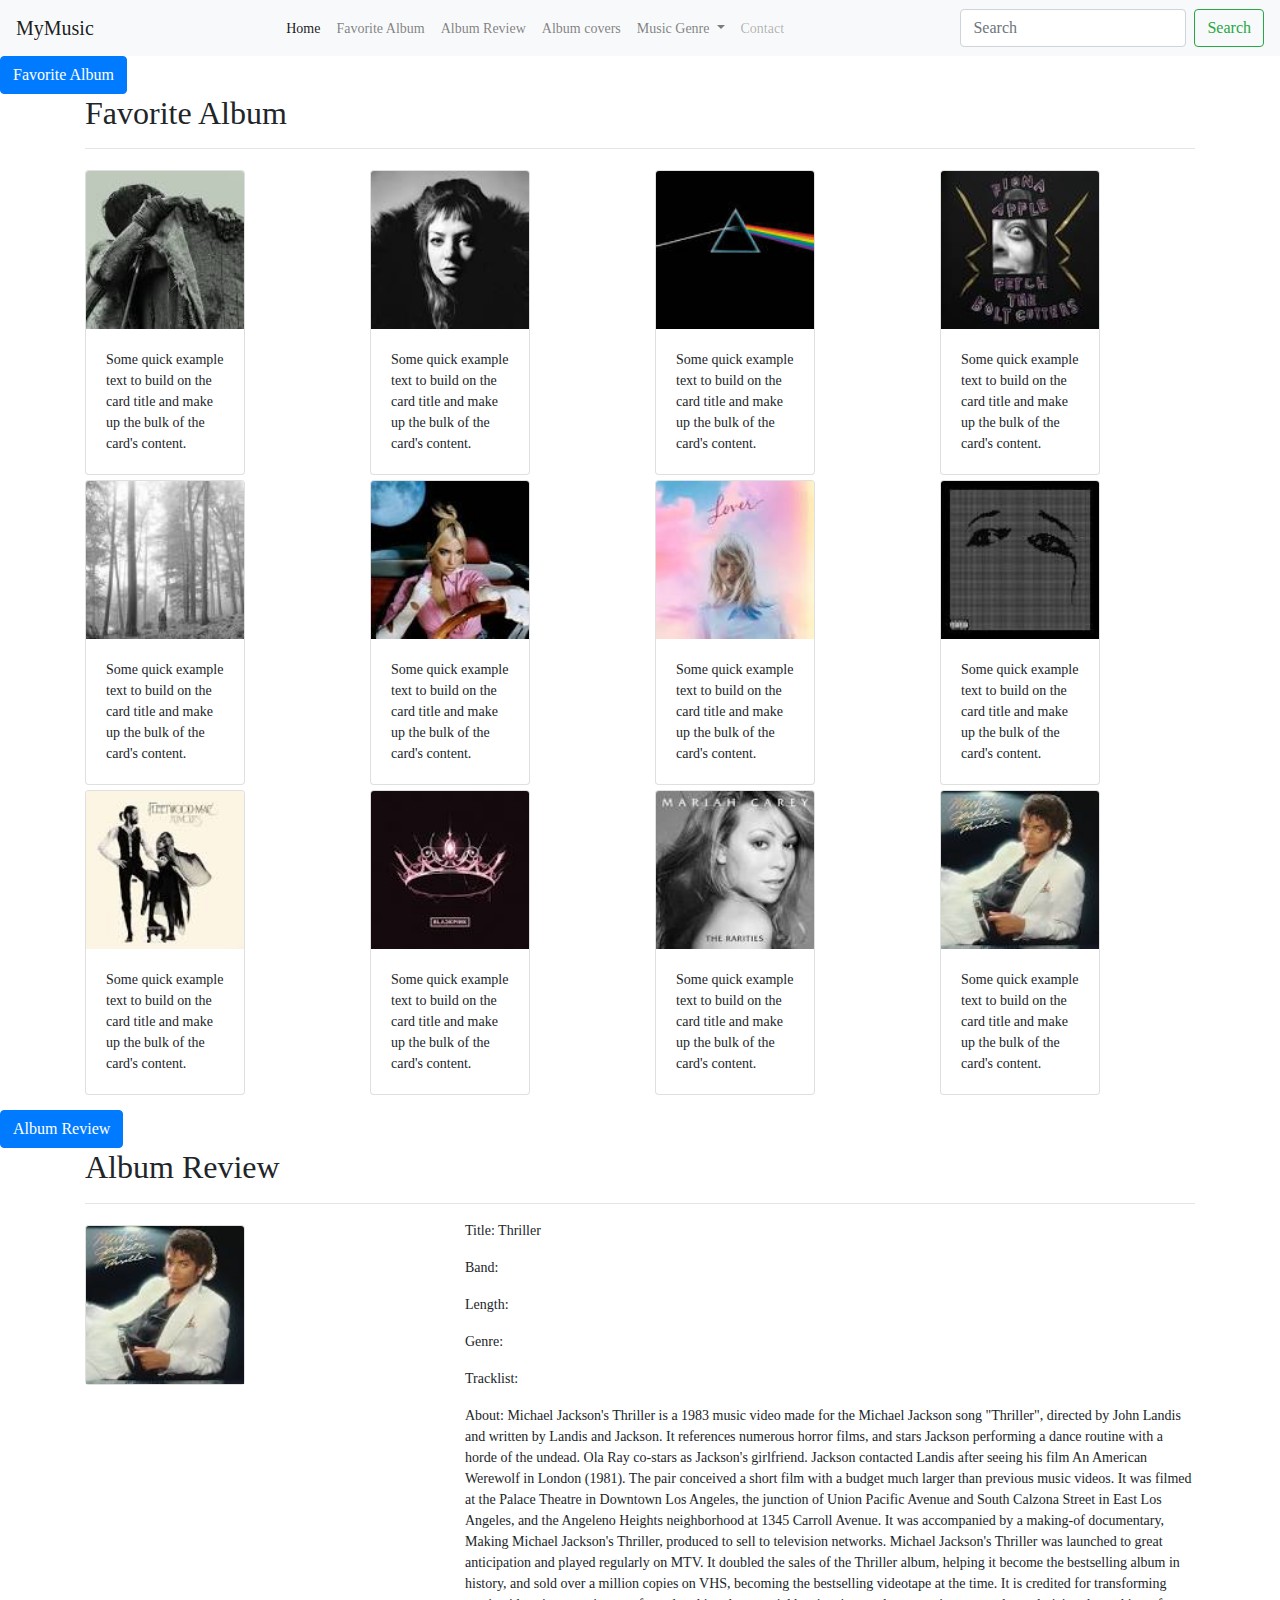
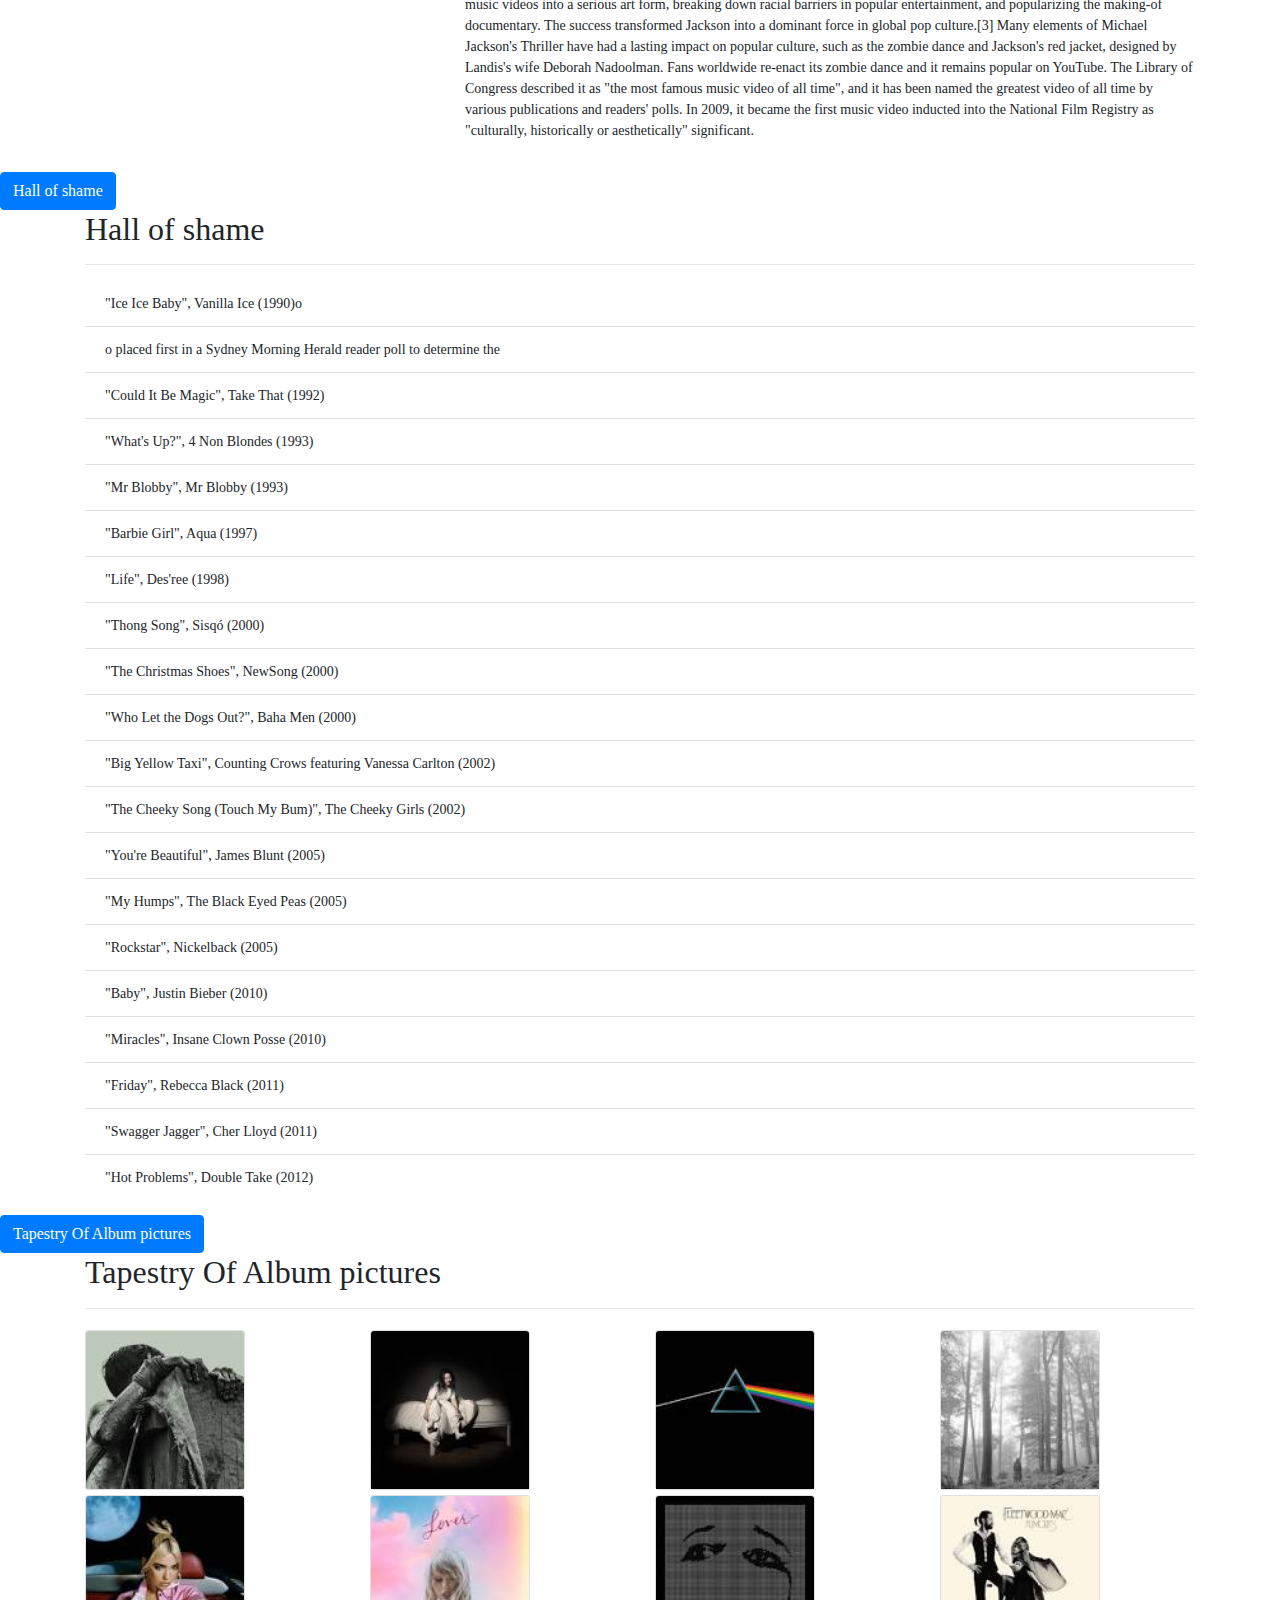
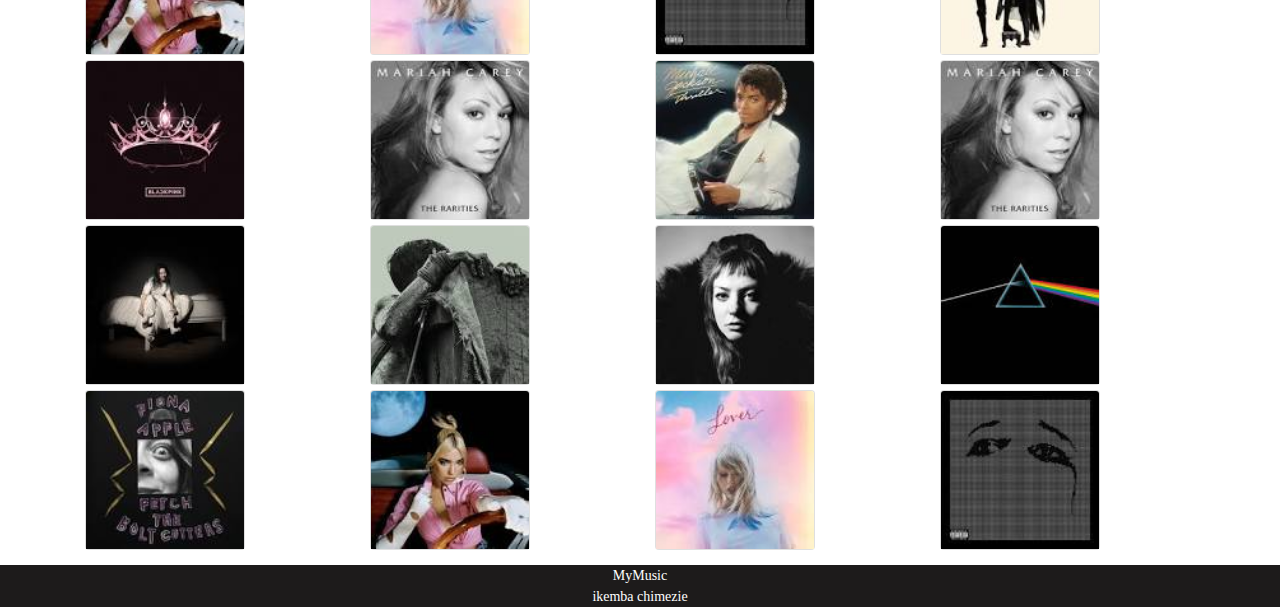
==== M2-D2.html @ e8da53f8 "Renamed index.html" ====
<!DOCTYPE html>
<!--
ASSIGNMENT RULES
- The solution must be pushed to the repository and be available for the tutors by the end of the day.
- You can ask for tutor's help.
- You can google / use StackOverflow BUT we suggest you to use just the material provided.
- To test the page, just open it with your default browser.
- Use Bootstrap4 classes to render the page.
- Use correctly containers and rows in order to achieve a great display.
ASSIGNMENT TOPIC
You are creating a website to showcase your favourite music albums.
In this page you'd like to have a short bio of yourself, the top albums of your life, 
the worst album you ever listen to and everything related to the music you love.
NOTE:
Most of the times, even the most expert of designers needs inspiration.
Spend 30 minutes surfing the web and searching for the way of rapresenting album that you like the most.
Could be the Amazon way, the Spotify or Apple music way or some other blog out there.
-->

<html lang="en">
  <head>
    <meta charset="utf-8" />
    <meta
      name="viewport"
      content="width=device-width, initial-scale=1, shrink-to-fit=no"
    />
    <!-- Bootstrap CSS -->
    <link
      rel="stylesheet"
      href="https://stackpath.bootstrapcdn.com/bootstrap/4.5.2/css/bootstrap.min.css"
      integrity="sha384-JcKb8q3iqJ61gNV9KGb8thSsNjpSL0n8PARn9HuZOnIxN0hoP+VmmDGMN5t9UJ0Z"
      crossorigin="anonymous"
    />

    <title>MyMusic</title>
    <!-- IMPORT ALL THE BOOTSTRAP RELATED CSS & SCRIPTS-->

    <style>
      /* EXERCISE 1
            For all Albums we'd like to have a consistent style.
            Create a class for:
            - The album container
            - The album cover
            - The album title
            - The album group / singer / dj
            - The album genre
            - The album duration
            - etc
         */
      * {
        box-sizing: border-box;
        margin: 0;
        padding: 0;
        font-family: "Nova Square", cursive;
      }

      body {
        max-width: 100%;
        margin: 0 auto;
        font-family: "Roboto", sans-serif;
        font-size: 14px;
      }
      .card {
        margin-top: 5px;
      }

      footer {
        background-color: rgb(29, 27, 27);
        color: white;
        width: 100%;
      }
      .container {
        margin-bottom: 15px;
      }
      .album-container {
      }

      .album-title {
      }

      .album-cover {
      }

      .album-group {
      }

      .album-genre {
      }

      .album-duration {
      }
    </style>
    <!-- Optional JavaScript -->
    <!-- jQuery first, then Popper.js, then Bootstrap JS -->
    <script
      src="https://code.jquery.com/jquery-3.5.1.slim.min.js"
      integrity="sha384-DfXdz2htPH0lsSSs5nCTpuj/zy4C+OGpamoFVy38MVBnE+IbbVYUew+OrCXaRkfj"
      crossorigin="anonymous"
    ></script>
    <script
      src="https://cdn.jsdelivr.net/npm/popper.js@1.16.1/dist/umd/popper.min.js"
      integrity="sha384-9/reFTGAW83EW2RDu2S0VKaIzap3H66lZH81PoYlFhbGU+6BZp6G7niu735Sk7lN"
      crossorigin="anonymous"
    ></script>
    <script
      src="https://stackpath.bootstrapcdn.com/bootstrap/4.5.2/js/bootstrap.min.js"
      integrity="sha384-B4gt1jrGC7Jh4AgTPSdUtOBvfO8shuf57BaghqFfPlYxofvL8/KUEfYiJOMMV+rV"
      crossorigin="anonymous"
    ></script>
  </head>
  <body>
    <!-- EXERCISE 2 
            Implement a navigation bar using the bootstrap component
            This navigation bar must be linked to every section in your page
        -->
    <nav class="navbar navbar-expand-lg navbar-light bg-light">
      <a class="navbar-brand" href="#">MyMusic</a>
      <button
        class="navbar-toggler"
        type="button"
        data-toggle="collapse"
        data-target="#navbarSupportedContent"
        aria-controls="navbarSupportedContent"
        aria-expanded="false"
        aria-label="Toggle navigation"
      >
        <span class="navbar-toggler-icon"></span>
      </button>

      <div
        class="collapse navbar-collapse text-center"
        id="navbarSupportedContent"
      >
        <ul class="navbar-nav mx-auto">
          <li class="nav-item active">
            <a class="nav-link" href="#"
              >Home <span class="sr-only">(current)</span></a
            >
          </li>
          <li class="nav-item">
            <a class="nav-link" href="#">Favorite Album</a>
          </li>
          <li class="nav-item">
            <a class="nav-link" href="#">Album Review</a>
          </li>
          <li class="nav-item">
            <a class="nav-link" href="#">Album covers</a>
          </li>

          <li class="nav-item dropdown">
            <a
              class="nav-link dropdown-toggle"
              href="#"
              id="navbarDropdown"
              role="button"
              data-toggle="dropdown"
              aria-haspopup="true"
              aria-expanded="false"
            >
              Music Genre
            </a>
            <div class="dropdown-menu" aria-labelledby="navbarDropdown">
              <a class="dropdown-item" href="#">Action</a>
              <a class="dropdown-item" href="#">Another action</a>
              <div class="dropdown-divider"></div>
              <a class="dropdown-item" href="#">Something else here</a>
            </div>
          </li>
          <li class="nav-item">
            <a
              class="nav-link disabled"
              href="#"
              tabindex="-1"
              aria-disabled="true"
              >Contact</a
            >
          </li>
        </ul>
        <form class="form-inline my-2 my-lg-0">
          <input
            class="form-control mr-sm-2"
            type="search"
            placeholder="Search"
            aria-label="Search"
          />
          <button class="btn btn-outline-success my-2 my-sm-0" type="submit">
            Search
          </button>
        </form>
      </div>
    </nav>

    <!-- EXERCISE 3
            Create a responsive section for your favourite albums.
            In this section you should have:
            - 4 albums per row when the screen is very large
            - 3 albums per row when you are on a tablet (or a smaller window)
            - 2 albums per row when you are on a small screen
        -->
        <a
        class="btn btn-primary"
        data-toggle="collapse"
        href="#fav"
        role="button"
        aria-expanded="false"
        aria-controls="fav"
      >
       Favorite Album
      </a>
    <div class="container" id="fav">
      <h2>Favorite Album</h2>
      <hr />
      <div class="row">
        <div class="col-6 col-sm-6 col-md-4 col-lg-3">
          <div class="card" style="width: 10rem">
            <img
              src="./image/alas vending.jpg"
              class="card-img-top"
              alt="..."
            />
            <div class="card-body">
              <p class="card-text">
                Some quick example text to build on the card title and make up
                the bulk of the card's content.
              </p>
            </div>
          </div>
        </div>
        <div class="col-6 col-sm-6 col-md-4 col-lg-3">
          <div class="card" style="width: 10rem">
            <img src="./image/all mirrors.jpg" class="card-img-top" alt="..." />
            <div class="card-body">
              <p class="card-text">
                Some quick example text to build on the card title and make up
                the bulk of the card's content.
              </p>
            </div>
          </div>
        </div>
        <div class="col-6 col-sm-6 col-md-4 col-lg-3">
          <div class="card" style="width: 10rem">
            <img
              src="./image/darkside of the moon.jpg"
              class="card-img-top"
              alt="..."
            />
            <div class="card-body">
              <p class="card-text">
                Some quick example text to build on the card title and make up
                the bulk of the card's content.
              </p>
            </div>
          </div>
        </div>
        <div class="col-6 col-sm-6 col-md-4 col-lg-3">
          <div class="card" style="width: 10rem">
            <img
              src="./image/fetch the bolt.jpg"
              class="card-img-top"
              alt="..."
            />
            <div class="card-body">
              <p class="card-text">
                Some quick example text to build on the card title and make up
                the bulk of the card's content.
              </p>
            </div>
          </div>
        </div>
        <div class="col-6 col-sm-6 col-md-4 col-lg-3">
          <div class="card" style="width: 10rem">
            <img src="./image/folklore.jpg" class="card-img-top" alt="..." />
            <div class="card-body">
              <p class="card-text">
                Some quick example text to build on the card title and make up
                the bulk of the card's content.
              </p>
            </div>
          </div>
        </div>
        <div class="col-6 col-sm-6 col-md-4 col-lg-3">
          <div class="card" style="width: 10rem">
            <img src="./image/future.jpg" class="card-img-top" alt="..." />
            <div class="card-body">
              <p class="card-text">
                Some quick example text to build on the card title and make up
                the bulk of the card's content.
              </p>
            </div>
          </div>
        </div>
        <div class="col-6 col-sm-6 col-md-4 col-lg-3">
          <div class="card" style="width: 10rem">
            <img src="./image/lover.jpg" class="card-img-top" alt="..." />
            <div class="card-body">
              <p class="card-text">
                Some quick example text to build on the card title and make up
                the bulk of the card's content.
              </p>
            </div>
          </div>
        </div>
        <div class="col-6 col-sm-6 col-md-4 col-lg-3">
          <div class="card" style="width: 10rem">
            <img src="./image/olms.jpg" class="card-img-top" alt="..." />
            <div class="card-body">
              <p class="card-text">
                Some quick example text to build on the card title and make up
                the bulk of the card's content.
              </p>
            </div>
          </div>
        </div>
        <div class="col-6 col-sm-6 col-md-4 col-lg-3">
          <div class="card" style="width: 10rem">
            <img src="./image/rumours.jpg" class="card-img-top" alt="..." />
            <div class="card-body">
              <p class="card-text">
                Some quick example text to build on the card title and make up
                the bulk of the card's content.
              </p>
            </div>
          </div>
        </div>
        <div class="col-6 col-sm-6 col-md-4 col-lg-3">
          <div class="card" style="width: 10rem">
            <img src="./image/The album.jpg" class="card-img-top" alt="..." />
            <div class="card-body">
              <p class="card-text">
                Some quick example text to build on the card title and make up
                the bulk of the card's content.
              </p>
            </div>
          </div>
        </div>
        <div class="col-6 col-sm-6 col-md-4 col-lg-3">
          <div class="card" style="width: 10rem">
            <img
              src="./image/the rarities.jpg"
              class="card-img-top"
              alt="..."
            />
            <div class="card-body">
              <p class="card-text">
                Some quick example text to build on the card title and make up
                the bulk of the card's content.
              </p>
            </div>
          </div>
        </div>
        <div class="col-6 col-sm-6 col-md-4 col-lg-3">
          <div class="card" style="width: 10rem">
            <img src="./image/thriller.jpg" class="card-img-top" alt="..." />
            <div class="card-body">
              <p class="card-text">
                Some quick example text to build on the card title and make up
                the bulk of the card's content.
              </p>
            </div>
          </div>
        </div>
      </div>
    </div>
    <!-- EXERCISE 4
            Create a section for the album review.
            Pick one of your fav albums, and create a section with:
            - Cover
            - Title
            - Band
            - Lenght
            - Genre
            - Tracklist
            - ... And whatever you think it's interesting about it!
        -->
    <a
      class="btn btn-primary"
      data-toggle="collapse"
      href="#review"
      role="button"
      aria-expanded="false"
      aria-controls="review"
    >
      Album Review
    </a>
    <div class="container" id="review">
      <h2>Album Review</h2>
      <hr />
      <div class="row">
        <div class="col-4">
          <div class="card" style="width: 10rem">
            <img src="./image/thriller.jpg" class="card-img-top" alt="..." />
          </div>
        </div>
        <div class="col-8">
          <p>Title: Thriller</p>
          <p>Band:</p>
          <p>Length:</p>
          <p>Genre:</p>
          <p>Tracklist:</p>
          <p>
            About: Michael Jackson's Thriller is a 1983 music video made for the
            Michael Jackson song "Thriller", directed by John Landis and written
            by Landis and Jackson. It references numerous horror films, and
            stars Jackson performing a dance routine with a horde of the undead.
            Ola Ray co-stars as Jackson's girlfriend. Jackson contacted Landis
            after seeing his film An American Werewolf in London (1981). The
            pair conceived a short film with a budget much larger than previous
            music videos. It was filmed at the Palace Theatre in Downtown Los
            Angeles, the junction of Union Pacific Avenue and South Calzona
            Street in East Los Angeles, and the Angeleno Heights neighborhood at
            1345 Carroll Avenue. It was accompanied by a making-of documentary,
            Making Michael Jackson's Thriller, produced to sell to television
            networks. Michael Jackson's Thriller was launched to great
            anticipation and played regularly on MTV. It doubled the sales of
            the Thriller album, helping it become the bestselling album in
            history, and sold over a million copies on VHS, becoming the
            bestselling videotape at the time. It is credited for transforming
            music videos into a serious art form, breaking down racial barriers
            in popular entertainment, and popularizing the making-of
            documentary. The success transformed Jackson into a dominant force
            in global pop culture.[3] Many elements of Michael Jackson's
            Thriller have had a lasting impact on popular culture, such as the
            zombie dance and Jackson's red jacket, designed by Landis's wife
            Deborah Nadoolman. Fans worldwide re-enact its zombie dance and it
            remains popular on YouTube. The Library of Congress described it as
            "the most famous music video of all time", and it has been named the
            greatest video of all time by various publications and readers'
            polls. In 2009, it became the first music video inducted into the
            National Film Registry as "culturally, historically or
            aesthetically" significant.
          </p>
        </div>
    </div>
</div>
        <a
          class="btn btn-primary"
          data-toggle="collapse"
          href="#hall"
          role="button"
          aria-expanded="false"
          aria-controls="hall"
        >
          Hall of shame
        </a>
        <div class="container" id="hall">
          <h2>Hall of shame</h2>
          <hr />
          <ul class="list-group list-group-flush">
            <li class="list-group-item">"Ice Ice Baby", Vanilla Ice (1990)o</li>
            <li class="list-group-item">
              o placed first in a Sydney Morning Herald reader poll to determine
              the
            </li>
            <li class="list-group-item">
              "Could It Be Magic", Take That (1992)
            </li>
            <li class="list-group-item">"What's Up?", 4 Non Blondes (1993)</li>
            <li class="list-group-item">"Mr Blobby", Mr Blobby (1993)</li>
            <li class="list-group-item">"Barbie Girl", Aqua (1997)</li>
            <li class="list-group-item">"Life", Des'ree (1998)</li>
            <li class="list-group-item">"Thong Song", Sisqó (2000)</li>
            <li class="list-group-item">
              "The Christmas Shoes", NewSong (2000)
            </li>
            <li class="list-group-item">
              "Who Let the Dogs Out?", Baha Men (2000)
            </li>
            <li class="list-group-item">
              "Big Yellow Taxi", Counting Crows featuring Vanessa Carlton (2002)
            </li>
            <li class="list-group-item">
              "The Cheeky Song (Touch My Bum)", The Cheeky Girls (2002)
            </li>
            <li class="list-group-item">
              "You're Beautiful", James Blunt (2005)
            </li>
            <li class="list-group-item">
              "My Humps", The Black Eyed Peas (2005)
            </li>
            <li class="list-group-item">"Rockstar", Nickelback (2005)</li>
            <li class="list-group-item">"Baby", Justin Bieber (2010)</li>
            <li class="list-group-item">
              "Miracles", Insane Clown Posse (2010)
            </li>
            <li class="list-group-item">"Friday", Rebecca Black (2011)</li>
            <li class="list-group-item">"Swagger Jagger", Cher Lloyd (2011)</li>
            <li class="list-group-item">"Hot Problems", Double Take (2012)</li>
          </ul>
        </div>

        <a
          class="btn btn-primary"
          data-toggle="collapse"
          href="#covers"
          role="button"
          aria-expanded="false"
          aria-controls="covers"
        >
          Tapestry Of Album pictures
        </a>
        <div class="container" id="covers">
          <h2>Tapestry Of Album pictures</h2>
          <hr />

          <div class="row">
            <div class="col-6 col-md-4 col-lg-3">
              <div class="card" style="width: 10rem">
                <img
                  src="./image/alas vending.jpg"
                  class="card-img-top"
                  alt="..."
                />
              </div>
            </div>
            <div class="col-6 col-md-4 col-lg-3">
              <div class="card" style="width: 10rem">
                <img
                  src="./image/when we all.jpg"
                  class="card-img-top"
                  alt="..."
                />
              </div>
            </div>
            <div class="col-6 col-md-4 col-lg-3">
              <div class="card" style="width: 10rem">
                <img
                  src="./image/darkside of the moon.jpg"
                  class="card-img-top"
                  alt="..."
                />
              </div>
            </div>
            <div class="col-6 col-md-4 col-lg-3">
              <div class="card" style="width: 10rem">
                <img
                  src="./image/folklore.jpg"
                  class="card-img-top"
                  alt="..."
                />
              </div>
            </div>
            <div class="col-6 col-md-4 col-lg-3">
              <div class="card" style="width: 10rem">
                <img src="./image/future.jpg" class="card-img-top" alt="..." />
              </div>
            </div>
            <div class="col-6 col-md-4 col-lg-3">
              <div class="card" style="width: 10rem">
                <img src="./image/lover.jpg" class="card-img-top" alt="..." />
              </div>
            </div>
            <div class="col-6 col-md-4 col-lg-3">
              <div class="card" style="width: 10rem">
                <img src="./image/olms.jpg" class="card-img-top" alt="..." />
              </div>
            </div>
            <div class="col-6 col-md-4 col-lg-3">
              <div class="card" style="width: 10rem">
                <img src="./image/rumours.jpg" class="card-img-top" alt="..." />
              </div>
            </div>
            <div class="col-6 col-md-4 col-lg-3">
              <div class="card" style="width: 10rem">
                <img
                  src="./image/The album.jpg"
                  class="card-img-top"
                  alt="..."
                />
              </div>
            </div>
            <div class="col-6 col-md-4 col-lg-3">
              <div class="card" style="width: 10rem">
                <img
                  src="./image/the rarities.jpg"
                  class="card-img-top"
                  alt="..."
                />
              </div>
            </div>
            <div class="col-6 col-md-4 col-lg-3">
              <div class="card" style="width: 10rem">
                <img
                  src="./image/thriller.jpg"
                  class="card-img-top"
                  alt="..."
                />
              </div>
            </div>
            <div class="col-6 col-md-4 col-lg-3">
              <div class="card" style="width: 10rem">
                <img
                  src="./image/the rarities.jpg"
                  class="card-img-top"
                  alt="..."
                />
              </div>
            </div>
            <div class="col-6 col-md-4 col-lg-3">
              <div class="card" style="width: 10rem">
                <img
                  src="./image/when we all.jpg"
                  class="card-img-top"
                  alt="..."
                />
              </div>
            </div>
            <div class="col-6 col-md-4 col-lg-3">
              <div class="card" style="width: 10rem">
                <img
                  src="./image/alas vending.jpg"
                  class="card-img-top"
                  alt="..."
                />
              </div>
            </div>
            <div class="col-6 col-md-4 col-lg-3">
              <div class="card" style="width: 10rem">
                <img
                  src="./image/all mirrors.jpg"
                  class="card-img-top"
                  alt="..."
                />
              </div>
            </div>
            <div class="col-6 col-md-4 col-lg-3">
              <div class="card" style="width: 10rem">
                <img
                  src="./image/darkside of the moon.jpg"
                  class="card-img-top"
                  alt="..."
                />
              </div>
            </div>
            <div class="col-6 col-md-4 col-lg-3">
              <div class="card" style="width: 10rem">
                <img
                  src="./image/fetch the bolt.jpg"
                  class="card-img-top"
                  alt="..."
                />
              </div>
            </div>
            <div class="col-6 col-md-4 col-lg-3">
              <div class="card" style="width: 10rem">
                <img src="./image/future.jpg" class="card-img-top" alt="..." />
              </div>
            </div>
            <div class="col-6 col-md-4 col-lg-3">
              <div class="card" style="width: 10rem">
                <img src="./image/lover.jpg" class="card-img-top" alt="..." />
              </div>
            </div>
            <div class="col-6 col-md-4 col-lg-3">
              <div class="card" style="width: 10rem">
                <img src="./image/olms.jpg" class="card-img-top" alt="..." />
              </div>
            </div>
          </div>
        </div>
      </div>
    </div>
    <!-- EXERCISE 5
            Worst album list! Find out the music you don't really like or you find overrated and list it
            in this "hall of shame" chart!
        -->

    <!-- EXERCISE 6
            Do you have any musician / band you admire or you are fan of?
            This section is dedicated to him / her / them!
            Feel free to experiment in this part of the page.
        -->

    <!-- EXERCISE 7
            Just covers!
            Create a tapestry of album pictures. Every album picture must be "square" (use CSS to do that).
            Put at least 20 covers (also repeated) to have a nice effect and see how Bootstrap handles it.
        -->

    <!-- EXERCISE 8
            Implement a footer with some information / social links
        -->

    <!-- EXTRA:
         EXERCISE 9
            Create album details that are going to be toggled on and off by clicking on the album image
        -->

    <!-- EXERCISE 10
            Add a button to each section. By clicking on it the section body appears (if hidden) or disappears (if visible)
        -->

    <!--
            EXERCISE 11
            Add in the footer a field that counts, on page load, how many ALBUMS are on the page 
        -->
  </body>

  <footer class="container-fluid text-center">
    MyMusic<br />
    ikemba chimezie
  </footer>
</html>
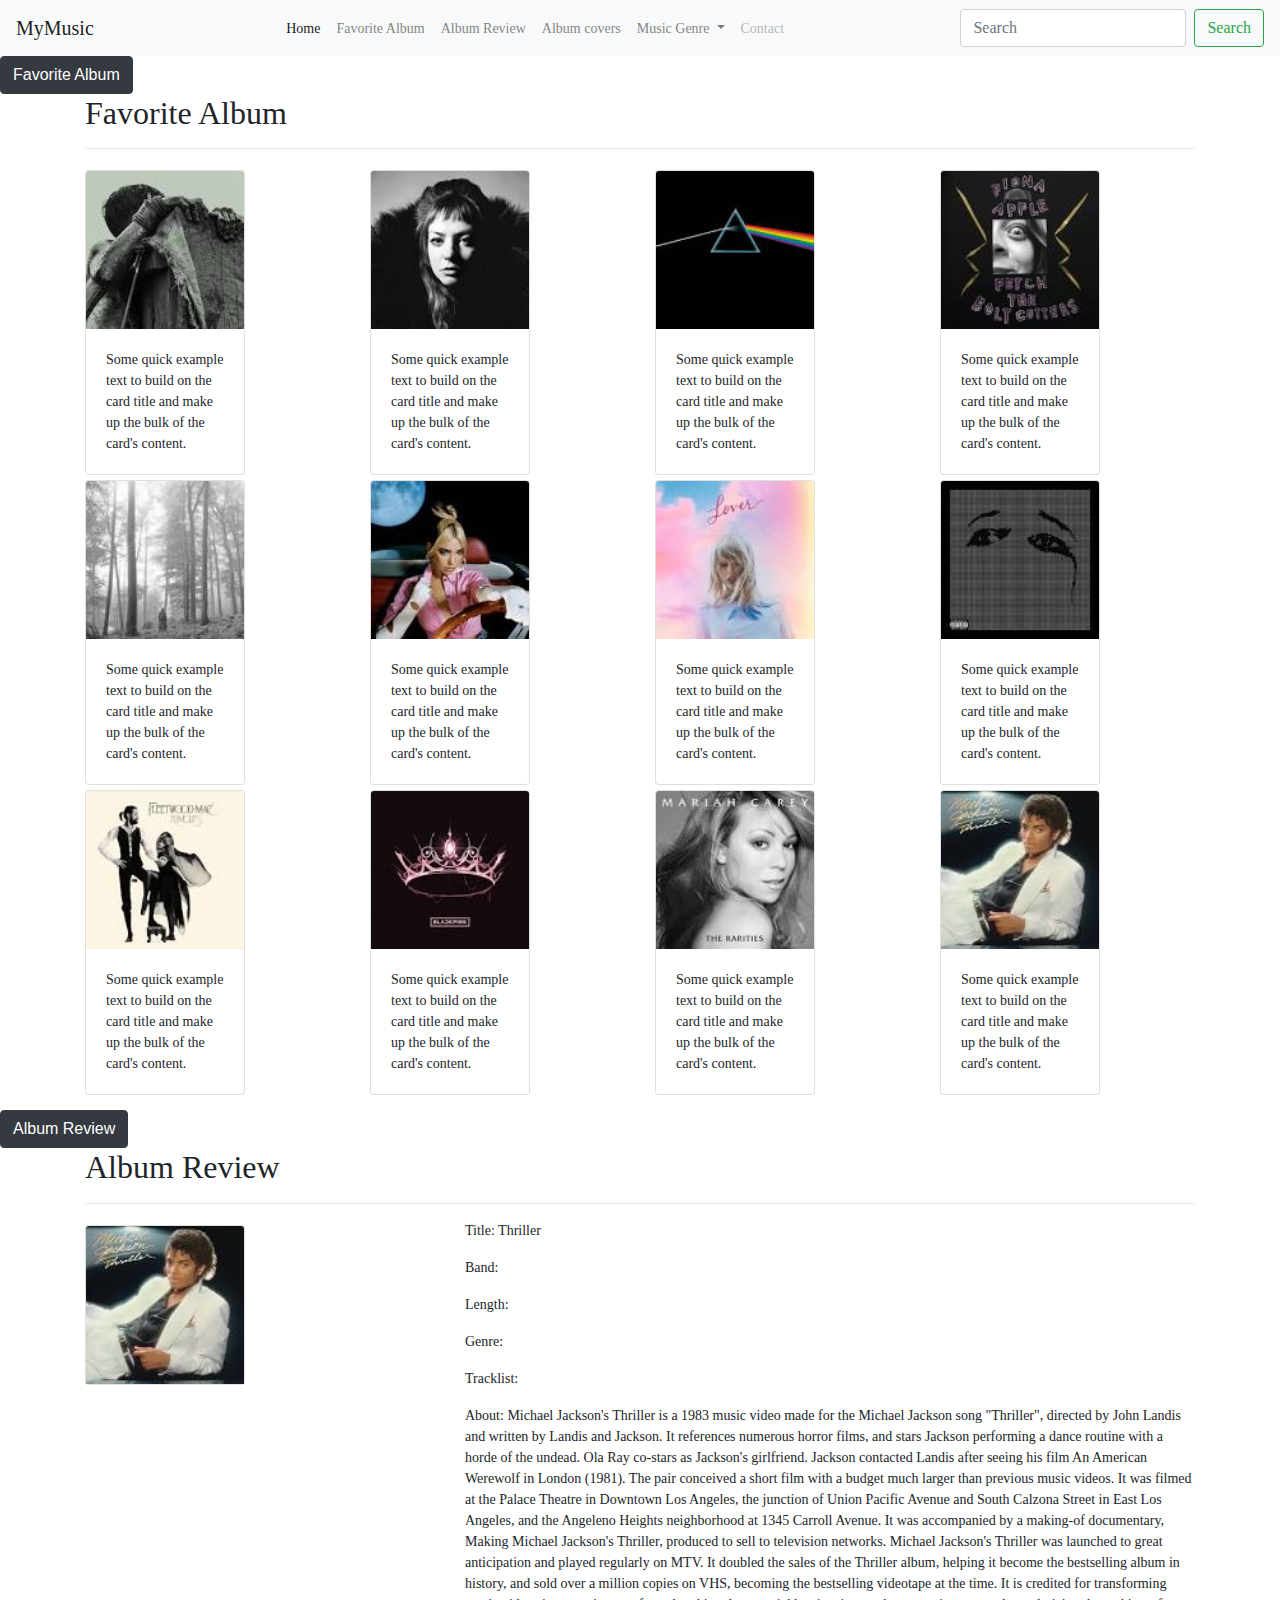
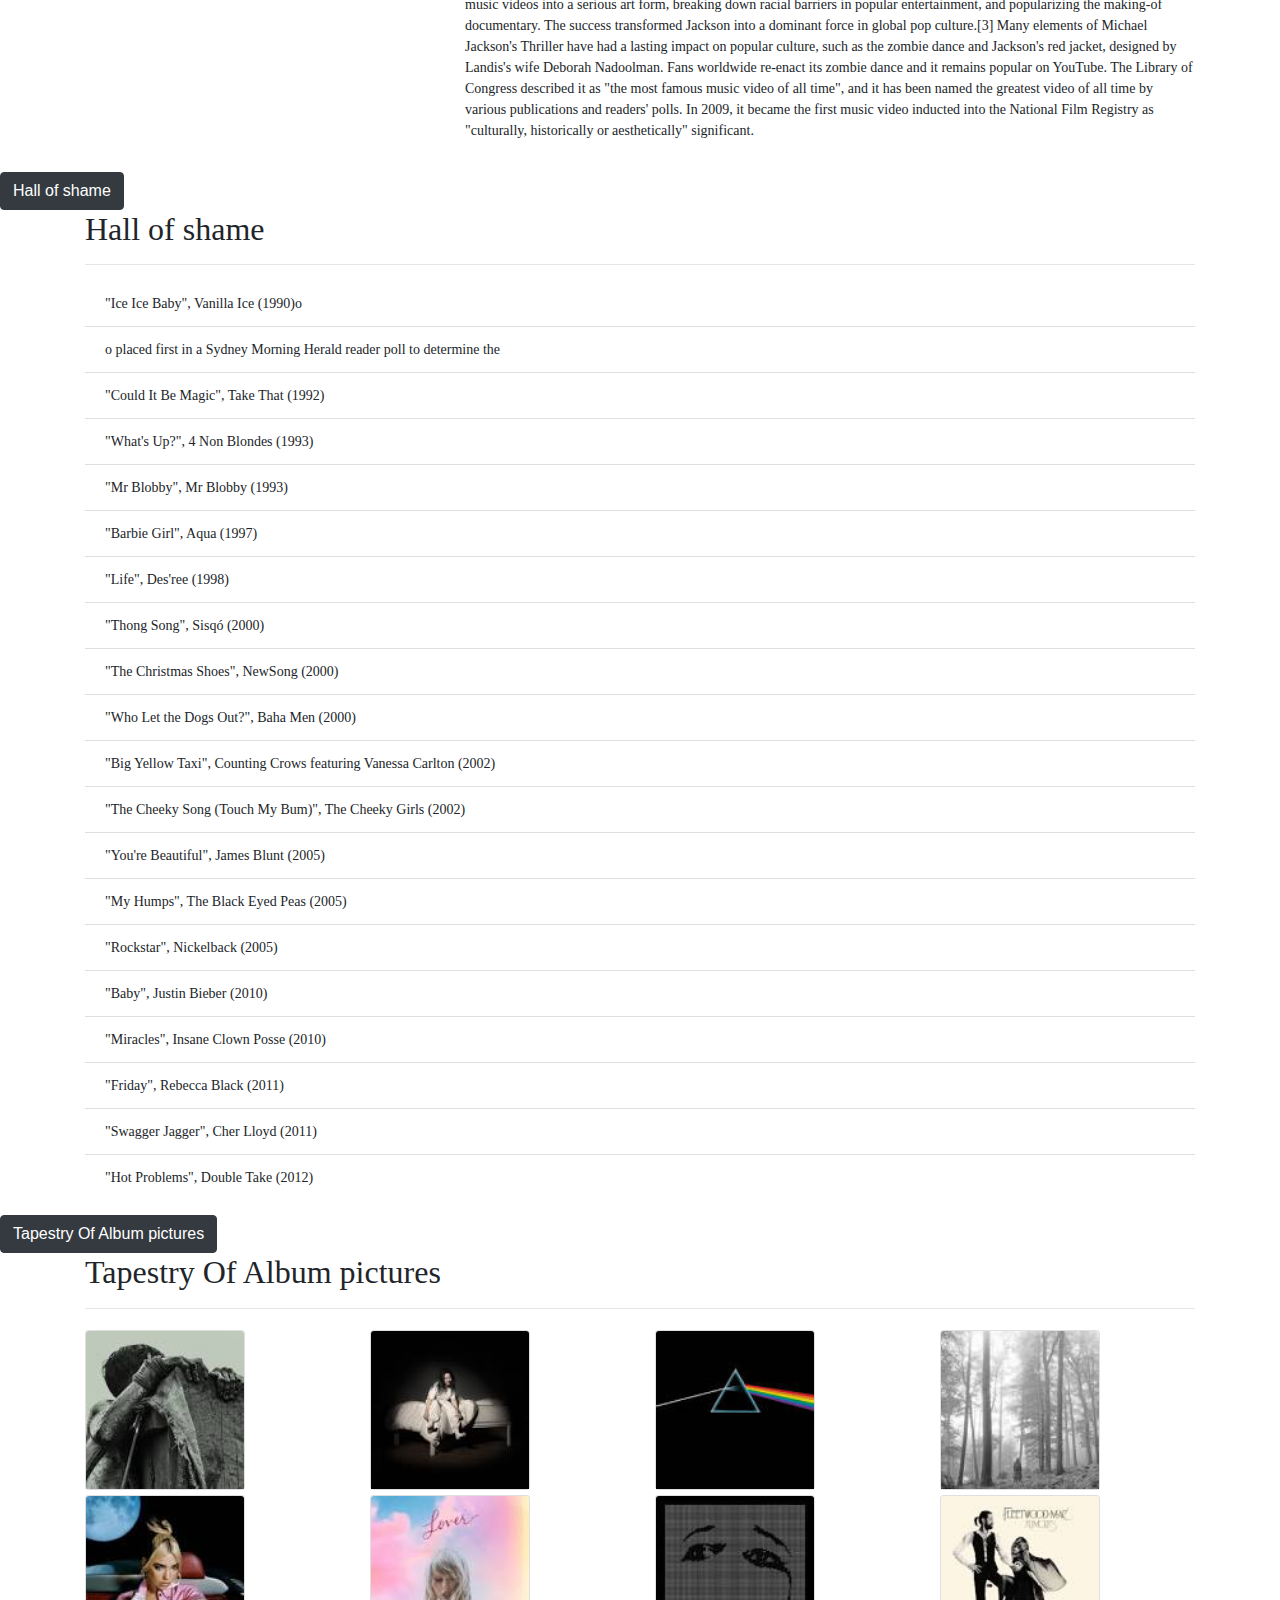
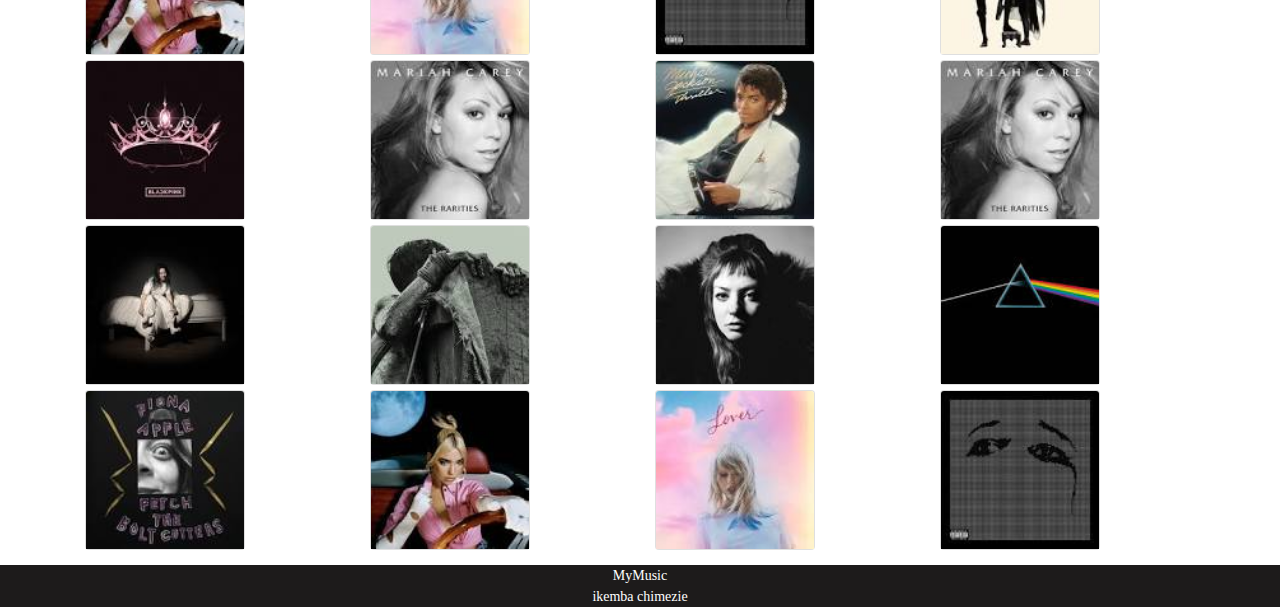
==== commit 729929fd: "Update M2-D2.html" ====
--- a/M2-D2.html
+++ b/M2-D2.html
@@ -72,23 +72,7 @@
       .container {
         margin-bottom: 15px;
       }
-      .album-container {
-      }
-
-      .album-title {
-      }
-
-      .album-cover {
-      }
-
-      .album-group {
-      }
-
-      .album-genre {
-      }
-
-      .album-duration {
-      }
+
     </style>
     <!-- Optional JavaScript -->
     <!-- jQuery first, then Popper.js, then Bootstrap JS -->
@@ -197,8 +181,8 @@
             - 3 albums per row when you are on a tablet (or a smaller window)
             - 2 albums per row when you are on a small screen
         -->
-        <a
-        class="btn btn-primary"
+        <button
+        class="btn btn-dark"
         data-toggle="collapse"
         href="#fav"
         role="button"
@@ -206,7 +190,7 @@
         aria-controls="fav"
       >
        Favorite Album
-      </a>
+      </button>
     <div class="container" id="fav">
       <h2>Favorite Album</h2>
       <hr />
@@ -372,16 +356,16 @@
             - Tracklist
             - ... And whatever you think it's interesting about it!
         -->
-    <a
-      class="btn btn-primary"
+    <button 
+      class="btn btn-dark"
       data-toggle="collapse"
       href="#review"
-      role="button"
+      type="button"
       aria-expanded="false"
       aria-controls="review"
     >
       Album Review
-    </a>
+      </button>
     <div class="container" id="review">
       <h2>Album Review</h2>
       <hr />
@@ -432,16 +416,21 @@
         </div>
     </div>
 </div>
-        <a
-          class="btn btn-primary"
+
+    <!-- EXERCISE 5
+            Worst album list! Find out the music you don't really like or you find overrated and list it
+            in this "hall of shame" chart!
+        -->
+        <button
+          class="btn btn-dark"
           data-toggle="collapse"
           href="#hall"
-          role="button"
+          type="button"
           aria-expanded="false"
           aria-controls="hall"
         >
           Hall of shame
-        </a>
+      </button>
         <div class="container" id="hall">
           <h2>Hall of shame</h2>
           <hr />
@@ -488,16 +477,28 @@
           </ul>
         </div>
 
-        <a
-          class="btn btn-primary"
+    <!-- EXERCISE 6
+            Do you have any musician / band you admire or you are fan of?
+            This section is dedicated to him / her / them!
+            Feel free to experiment in this part of the page.
+        -->
+
+        
+    <!-- EXERCISE 7
+            Just covers!
+            Create a tapestry of album pictures. Every album picture must be "square" (use CSS to do that).
+            Put at least 20 covers (also repeated) to have a nice effect and see how Bootstrap handles it.
+        -->
+        <button
+          class="btn btn-dark"
           data-toggle="collapse"
           href="#covers"
-          role="button"
+          type="button"
           aria-expanded="false"
           aria-controls="covers"
         >
           Tapestry Of Album pictures
-        </a>
+      </button>
         <div class="container" id="covers">
           <h2>Tapestry Of Album pictures</h2>
           <hr />
@@ -659,26 +660,12 @@
         </div>
       </div>
     </div>
-    <!-- EXERCISE 5
-            Worst album list! Find out the music you don't really like or you find overrated and list it
-            in this "hall of shame" chart!
-        -->
-
-    <!-- EXERCISE 6
-            Do you have any musician / band you admire or you are fan of?
-            This section is dedicated to him / her / them!
-            Feel free to experiment in this part of the page.
-        -->
-
-    <!-- EXERCISE 7
-            Just covers!
-            Create a tapestry of album pictures. Every album picture must be "square" (use CSS to do that).
-            Put at least 20 covers (also repeated) to have a nice effect and see how Bootstrap handles it.
-        -->
-
-    <!-- EXERCISE 8
-            Implement a footer with some information / social links
-        -->
+
+
+
+
+
+
 
     <!-- EXTRA:
          EXERCISE 9
@@ -695,6 +682,9 @@
         -->
   </body>
 
+      <!-- EXERCISE 8
+            Implement a footer with some information / social links
+        -->
   <footer class="container-fluid text-center">
     MyMusic<br />
     ikemba chimezie
